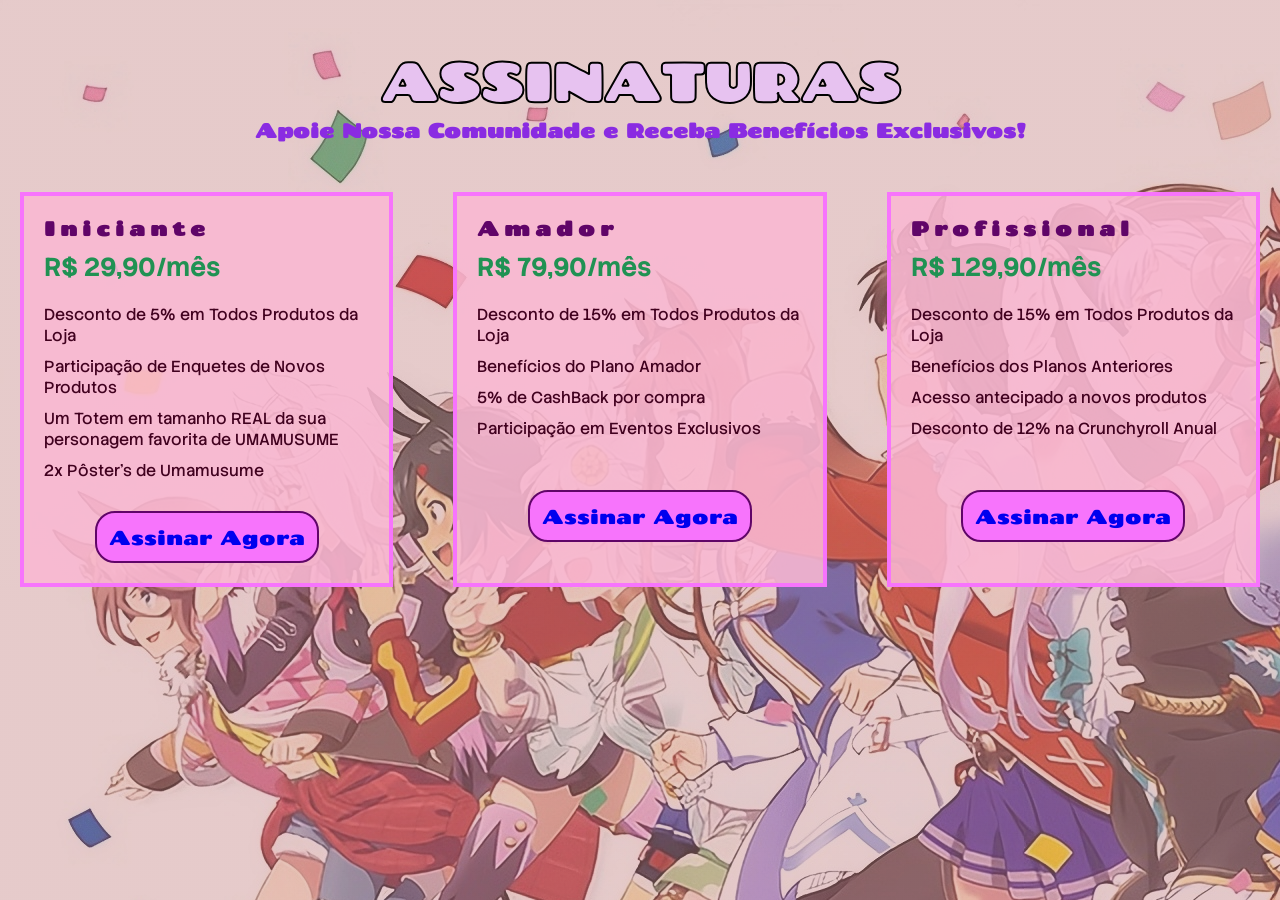
==== Organizada UmaMusume/HTML/pages/assinaturas.html @ 9aac5c4f "Add files via upload" ====
<!doctype html>
<html lang="pt-br">
  <head>
    <meta charset="UTF-8" />
    <meta name="viewport" content="width=device-width, initial-scale=1.0" />
    <meta name="description" content="Assinaturas Mensais Para A Organizada" />
    <meta
      name="keywords"
      content="Assinaturas, Organizada, Mensais, Benefícios"
    />
    <link rel="stylesheet" href="../../CSS/assinaturasstyle.css" />
    <link rel="icon" type="image/x-icon" href="../../icones/goldship.ico" />
    <title>Assinaturas</title>
  </head>
  <body>
    <main>
      <section class="apresentation">
        <h1>ASSINATURAS</h1>
        <h3>Apoie Nossa Comunidade e Receba Benefícios Exclusivos!</h3>
      </section>

      <div class="container">
        <div class="assinatura">
          <h2 class="type-plan">Iniciante</h2>
          <h3 class="price">R$ 29,90/mês</h3>
          <ul class="benefits">
            <li>Desconto de 5% em Todos Produtos da Loja</li>
            <li>Participação de Enquetes de Novos Produtos</li>
            <li>
              Um Totem em tamanho REAL da sua personagem favorita de UMAMUSUME
            </li>
            <li>2x Pôster's de Umamusume</li>
          </ul>
          <a class="assinar" href="../pages/pagamento.html">Assinar Agora</a>
        </div>

        <div class="assinatura">
          <h2 class="type-plan">Amador</h2>
          <h3 class="price">R$ 79,90/mês</h3>
          <ul class="benefits">
            <li>Desconto de 15% em Todos Produtos da Loja</li>
            <li>Benefícios do Plano Amador</li>
            <li>5% de CashBack por compra</li>
            <li>Participação em Eventos Exclusivos</li>
          </ul>
          <a class="assinar" href="../pages/assinaturas.html">Assinar Agora</a>
        </div>

        <div class="assinatura">
          <h2 class="type-plan">Profissional</h2>
          <h3 class="price">R$ 129,90/mês</h3>
          <ul class="benefits">
            <li>Desconto de 15% em Todos Produtos da Loja</li>
            <li>Benefícios dos Planos Anteriores</li>
            <li>Acesso antecipado a novos produtos</li>
            <li>Desconto de 12% na Crunchyroll Anual</li>
          </ul>
          <a class="assinar" href="../pages/pagamento.html">Assinar Agora</a>
        </div>
      </div>
    </main>
  </body>
</html>
---- Organizada UmaMusume/CSS/assinaturasstyle.css ----
@import url("https://fonts.googleapis.com/css2?family=Chango&family=Rubik+Spray+Paint&family=Stack+Sans+Text:wght@200..700&display=swap");

* {
  margin: 0px;
  padding: 0px;
  box-sizing: border-box;
}

body {
  background-image:
    linear-gradient(rgba(199, 139, 139, 0.452), rgba(199, 139, 139, 0.452)),
    url(../imagens/bannerAssinatura.jpeg);
}

.assinar {
  text-align: center;
  font-family: "Chango", cursive;
  font-size: 20px;
  text-decoration: none;
  border: 2px solid rgb(96, 5, 104);
  background-color: #f774fc;
  border-radius: 20px;
  margin: auto;
  padding: 12px;
  transition: 0.5s ease;
}

.assinar:hover {
  transform: scale(1.1);
}

.apresentation {
  font-family: "Chango", cursive;
  font-size: clamp(10px, 5vw, 35px);
  text-align: center;
  margin-top: 50px;
}

.assinatura {
  display: flex;
  flex-direction: column;
  text-align: left;
  margin-inline: 20px;
  background-color: rgba(250, 184, 211, 0.87);
  transition: 0.5s ease;
}

.assinatura:hover {
  transform: scale(1.05);
}

h1 {
  margin-bottom: 5px;
  color: rgb(231, 194, 240);
  -webkit-text-stroke-color: black;
  -webkit-text-stroke-width: 2px;
}

h3 {
  font-size: 20px;
  color: blueviolet;
}

.container {
  display: grid;
  grid-template-columns: repeat(3, minmax(200px, 500px));
  gap: 20px;
  justify-content: space-around;
  margin-top: 50px;
}

.type-plan {
  font-family: "Chango", cursive;
  font-size: 20px;
  letter-spacing: 5px;
  margin-bottom: 10px;
  margin-right: 10px;
  color: rgb(96, 5, 104);
}

ul {
  list-style: none;
  margin-bottom: 20px;
}

li {
  color: rgb(65, 1, 31);
  margin-bottom: 10px;
  font-family: "stack sans text", sans-serif;
}

.price {
  font-family: "Stack Sans Text", sans-serif;
  font-size: 26px;
  font-weight: bold;
  margin-bottom: 20px;
  color: rgb(32, 146, 83);
}

.assinatura {
  padding: 20px;
  border: 4px solid #f774fc;
  box-shadow: 12px 12px 10px rgba(rgb(161, 4, 4), green, blue, alpha);
}

@media screen and (max-width: 900px) {
  .container {
    justify-content: center;
    grid-template-columns: repeat(1, minmax(200px, 500px));
    margin-inline: 10px;
  }

  .apresentation {
    font-size: smaller;
    margin-top: 30px;
  }

  h3 {
    font-size: 20px;
  }
}
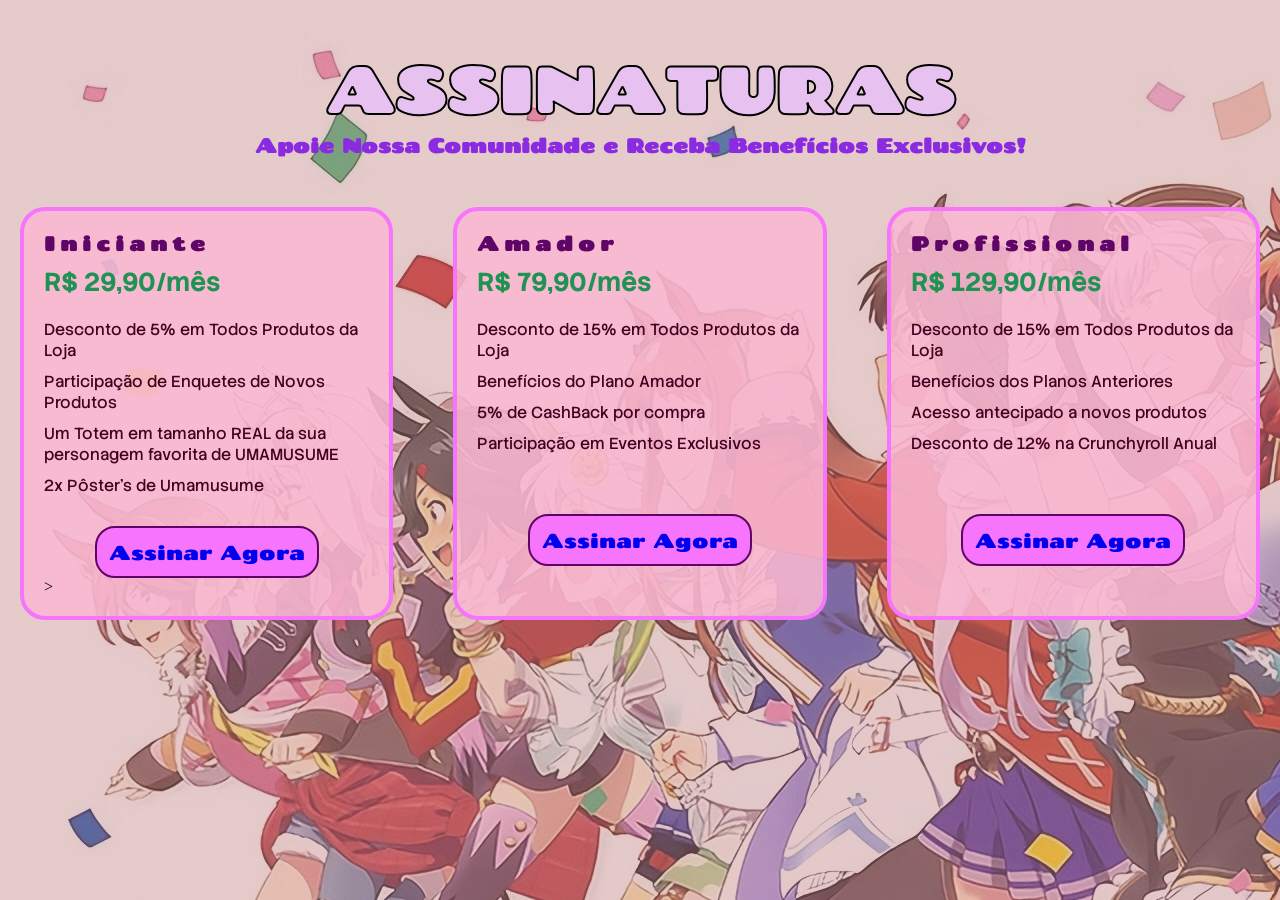
==== commit bfbffd59: "Add files via upload" ====
--- a/Organizada UmaMusume/HTML/pages/assinaturas.html
+++ b/Organizada UmaMusume/HTML/pages/assinaturas.html
@@ -14,24 +14,26 @@
   </head>
   <body>
     <main>
+      <!--Título + Cabeçalho-->
       <section class="apresentation">
         <h1>ASSINATURAS</h1>
         <h3>Apoie Nossa Comunidade e Receba Benefícios Exclusivos!</h3>
       </section>
 
       <div class="container">
-        <div class="assinatura">
-          <h2 class="type-plan">Iniciante</h2>
-          <h3 class="price">R$ 29,90/mês</h3>
-          <ul class="benefits">
-            <li>Desconto de 5% em Todos Produtos da Loja</li>
+        <!--Cards-->
+        <div class="assinatura"> 
+          <h2 class="type-plan">Iniciante</h2> <!--Nome do plano-->
+          <h3 class="price">R$ 29,90/mês</h3> <!--Preço-->
+          <ul class="benefits">                                        <!--Benefícios-->
+            <li>Desconto de 5% em Todos Produtos da Loja</li>                      
             <li>Participação de Enquetes de Novos Produtos</li>
             <li>
               Um Totem em tamanho REAL da sua personagem favorita de UMAMUSUME
             </li>
             <li>2x Pôster's de Umamusume</li>
           </ul>
-          <a class="assinar" href="../pages/pagamento.html">Assinar Agora</a>
+          <a class="assinar" href="../pages/pagamento.html">Assinar Agora</a> <!--Botão de Comprar-->>
         </div>
 
         <div class="assinatura">
--- a/Organizada UmaMusume/CSS/assinaturasstyle.css
+++ b/Organizada UmaMusume/CSS/assinaturasstyle.css
@@ -6,12 +6,36 @@
   box-sizing: border-box;
 }
 
+/*Wallpaper do Site*/
+
 body {
   background-image:
     linear-gradient(rgba(199, 139, 139, 0.452), rgba(199, 139, 139, 0.452)),
     url(../imagens/bannerAssinatura.jpeg);
 }
 
+/*Cabeçalho do Site (Apresentação)*/
+.apresentation {
+  font-family: "Chango", cursive;
+  font-size: clamp(10px, 5vw, 35px);
+  text-align: center;
+  margin-top: 50px;
+}
+
+h1 {
+  font-size: clamp(40px, 5vw, 100px);
+  margin-bottom: 5px;
+  color: rgb(231, 194, 240);
+  -webkit-text-stroke-color: black;
+  -webkit-text-stroke-width: 2px;
+}
+
+h3 {
+  font-size: 20px;
+  color: blueviolet;
+}
+
+/*Botão de Assinatura + Animação*/
 .assinar {
   text-align: center;
   font-family: "Chango", cursive;
@@ -29,15 +53,14 @@
   transform: scale(1.1);
 }
 
-.apresentation {
-  font-family: "Chango", cursive;
-  font-size: clamp(10px, 5vw, 35px);
-  text-align: center;
-  margin-top: 50px;
-}
+/*Card De Cada Assinatura + Animação*/
 
 .assinatura {
+  padding: 20px;
+  border: 4px solid #f774fc;
+  box-shadow: 12px 12px 10px rgba(rgb(161, 4, 4), green, blue, alpha);
   display: flex;
+  border-radius: 25px;
   flex-direction: column;
   text-align: left;
   margin-inline: 20px;
@@ -49,18 +72,7 @@
   transform: scale(1.05);
 }
 
-h1 {
-  margin-bottom: 5px;
-  color: rgb(231, 194, 240);
-  -webkit-text-stroke-color: black;
-  -webkit-text-stroke-width: 2px;
-}
-
-h3 {
-  font-size: 20px;
-  color: blueviolet;
-}
-
+/*Todo Conteúdo das Assinaturas*/
 .container {
   display: grid;
   grid-template-columns: repeat(3, minmax(200px, 500px));
@@ -68,6 +80,8 @@
   justify-content: space-around;
   margin-top: 50px;
 }
+
+/*Estrutura dentro do Card*/
 
 .type-plan {
   font-family: "Chango", cursive;
@@ -97,11 +111,7 @@
   color: rgb(32, 146, 83);
 }
 
-.assinatura {
-  padding: 20px;
-  border: 4px solid #f774fc;
-  box-shadow: 12px 12px 10px rgba(rgb(161, 4, 4), green, blue, alpha);
-}
+/*-------------------*/
 
 @media screen and (max-width: 900px) {
   .container {
@@ -110,11 +120,6 @@
     margin-inline: 10px;
   }
 
-  .apresentation {
-    font-size: smaller;
-    margin-top: 30px;
-  }
-
   h3 {
     font-size: 20px;
   }
